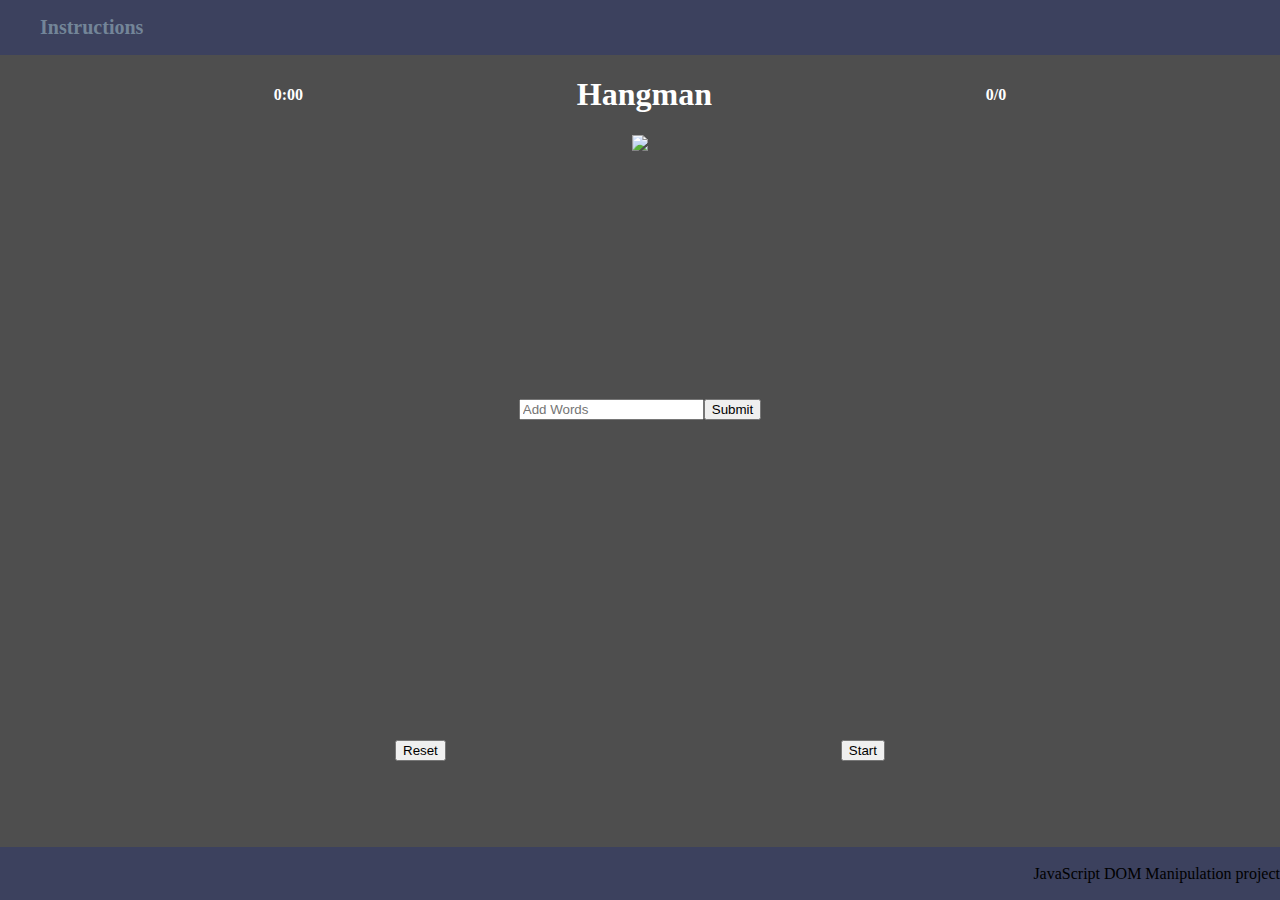
==== index.html @ 1994f508 "added guess to hold guesses" ====
<!DOCTYPE html>
<html lang="en">

<head>
    <meta charset="UTF-8">
    <meta name="viewport" content="width=device-width, initial-scale=1.0">
    <meta http-equiv="X-UA-Compatible" content="ie=edge">
    <link href="style.css" rel="stylesheet">
    <script src="script.js" defer></script>
    <title>Hangman</title>
</head>

<body>

    <nav>
        <ul>
            <li>
                <a href="./instructions.html"> Instructions </a>
            </li>
        </ul>
    </nav>
    <main>
        <section id="game-detail">
            <div>
                <div id="timer">
                    <p id="minutes"> 0 </p>
                    <p> : </p>
                    <p id="seconds"> 00</p>

                </div>
            </div>
            <div>
                <h1> Hangman </h1>
            </div>
            <div id="answer-con">
                <p id="correct"> 0 <p>
                <p> / </p>
                <p id="total"> 0 </p> <!-- total of words -->
            </div>
        </section>
        <section id="game-image">
            <img src="https://via.placeholder.com/300/09f/fff.png">
        </section>
        <section id="keyboard">
                        <!-- <div id="keyboard">
                <p> Q </p>
                <p> W </p> 
                <p> E </p>
                <p> R </p>
                <p> T </p>
                <p> Y </p>
                <p> U </p>
                <p> I </p>
                <p> O </p>
                <p> P </p>
                <br>
                <p> A </p>
                <p> S </p> 
                <p> D </p>
                <p> F </p>
                <p> G </p>
                <p> H </p>
                <p> J </p>
                <p> K </p>
                <p> L </p>
                <br>
                <p> Z </p>
                <p> X </p> 
                <p> C </p>
                <p> V </p>
                <p> B </p>
                <p> N </p>
                <p> M </p>
            </div> -->
        </section>
        <section>
            <p id="guess"></p>
        </section>
        <section id="game">
            <input type="text" placeholder="Add Words" id="word">
            <input type="submit" id="submit">
        </section>
        <section id="game-navigation">
            <input type="reset" id="reset">
            <input type="submit" value="Start" id="start">
        </section>
    </main>
    <footer>
        <p> JavaScript DOM Manipulation project</p>
    </footer>
</body>

</html>
---- style.css ----
:root {
  --color-1: #3c415e;
  --color-2: #738598;
  --color-3: #dfe2e2;
  --color-4: #1cb3c8;
}
* {
  box-sizing: border-box;
}
html, body {
  padding: 0;
  margin: 0;
  border: 0;
  height: 100vh;
  width: 100%;
  display: flex;
  flex-direction: column;
}

ul {
  list-style-type: none; 
}
a {
  text-decoration: none;
  color: var(--color-2);
  font-size: 20px;
  font-weight: 600;
  /* animation */
  transition-timing-function: ease-in-out;
  transition-duration: 200ms;
}
a:hover {
  color: var(--color-4);
}
/*  Nav Bar  */
nav {
  background: var(--color-1);
  height: 88px;
  display: flex;
  align-items: center;
  flex: 1;
}

/*  Main Content  */

main {
  display: flex;
  flex-direction: column;
  justify-content: space-around;
  flex: 15;
  background: rgb(78, 78, 78);
}

#timer {
  display: flex;
  flex-direction: row;
  justify-content: space-between;
  align-items: center;
}

#game-detail {
  display: flex;
  justify-content: space-evenly;
  align-items: center;
  
}

#answer-con {
  display: flex;
  flex-direction: row;
  justify-content: space-evenly;
  align-items: center;
}

#game-image {
  display: flex;
  flex-direction: row;
  justify-content: center;
  align-items: center;
}

#keyboard {
  display: flex;
  flex-direction: row;
  
}

#game {
  display: flex;
  justify-content: center;
  align-items: center;
  flex: 5;
}

#game-navigation {
  display: flex;
  justify-content: space-evenly;
  align-items: center;
  flex: 2;
}

/* Footer */
footer {
  height: 65px;
  background: var(--color-1);
  display: flex;
  flex-direction: row;
  justify-content: flex-end;
  align-items: center;
  flex: 1;
}




/* temp */
main p{
  color: white;
  font-weight: 800;
}
main h1 {
  color: white;
  font-weight: 800;
}
/* temp */
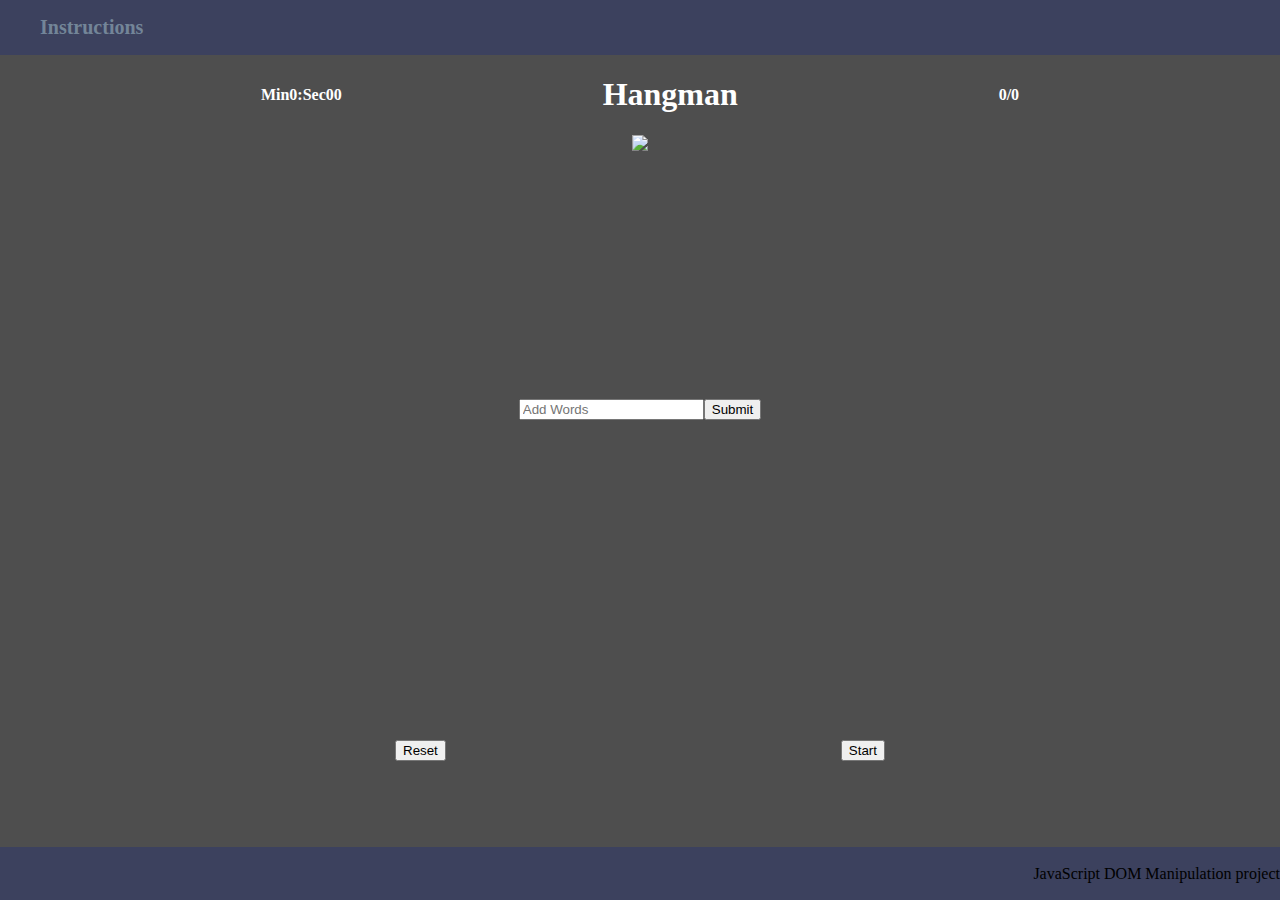
==== commit 89d85f12: "running into a problem of setInterval not available in global scope so when player wins game also sa" ====
--- a/index.html
+++ b/index.html
@@ -23,8 +23,10 @@
         <section id="game-detail">
             <div>
                 <div id="timer">
+                    <p> Min </p>
                     <p id="minutes"> 0 </p>
                     <p> : </p>
+                    <p> Sec </p>
                     <p id="seconds"> 00</p>
 
                 </div>
@@ -86,7 +88,7 @@
         </section>
     </main>
     <footer>
-        <p> JavaScript DOM Manipulation project</p>
+        <p> JavaScript DOM Manipulation project </p>
     </footer>
 </body>
 
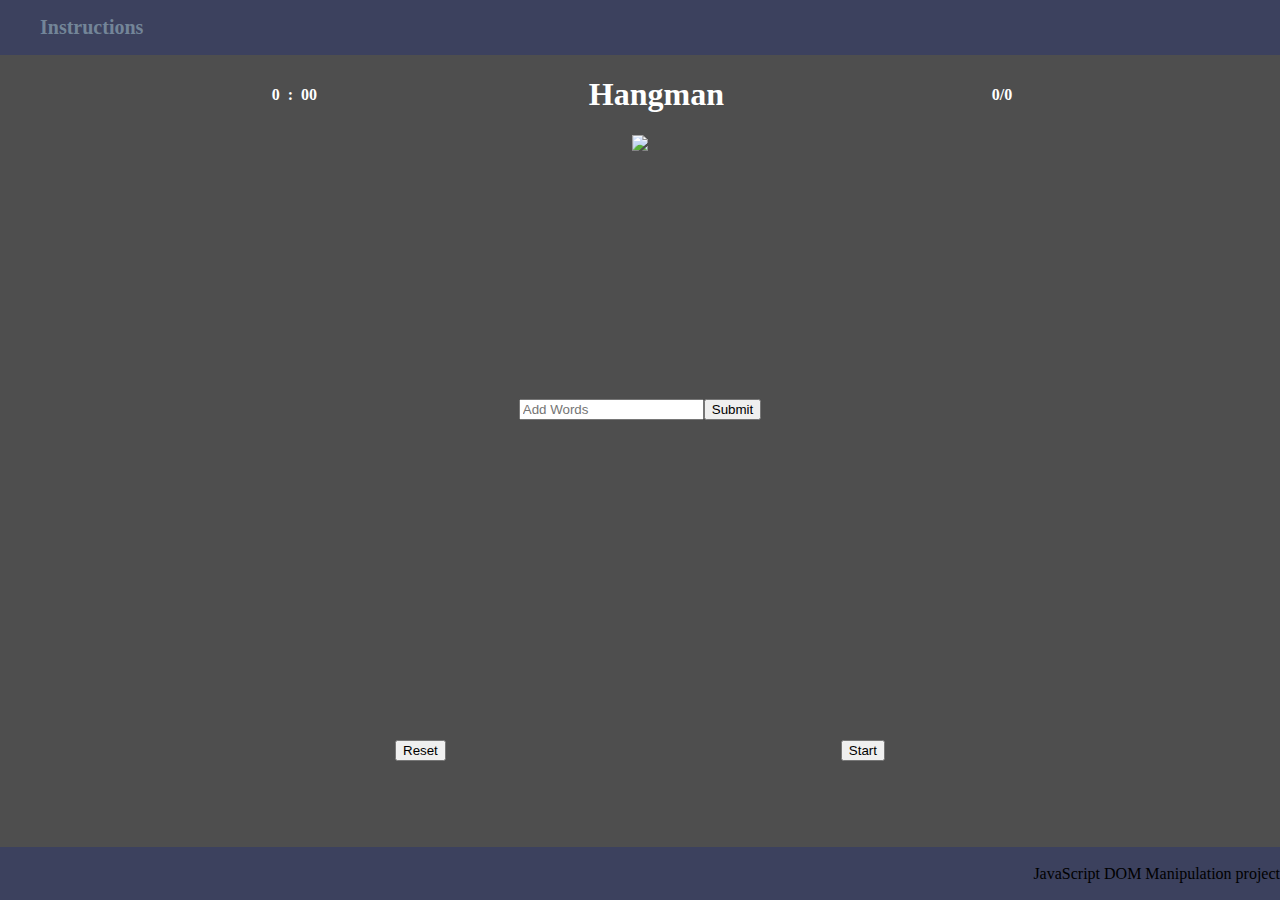
==== commit 64c3bb99: "added padding to timer p tag element, added a console log for gameover and tested functions" ====
--- a/index.html
+++ b/index.html
@@ -23,10 +23,8 @@
         <section id="game-detail">
             <div>
                 <div id="timer">
-                    <p> Min </p>
                     <p id="minutes"> 0 </p>
                     <p> : </p>
-                    <p> Sec </p>
                     <p id="seconds"> 00</p>
 
                 </div>
--- a/style.css
+++ b/style.css
@@ -56,6 +56,11 @@
   flex-direction: row;
   justify-content: space-between;
   align-items: center;
+}
+
+/* target the p tag inside timer */
+#timer p {
+  padding: 4px;
 }
 
 #game-detail {
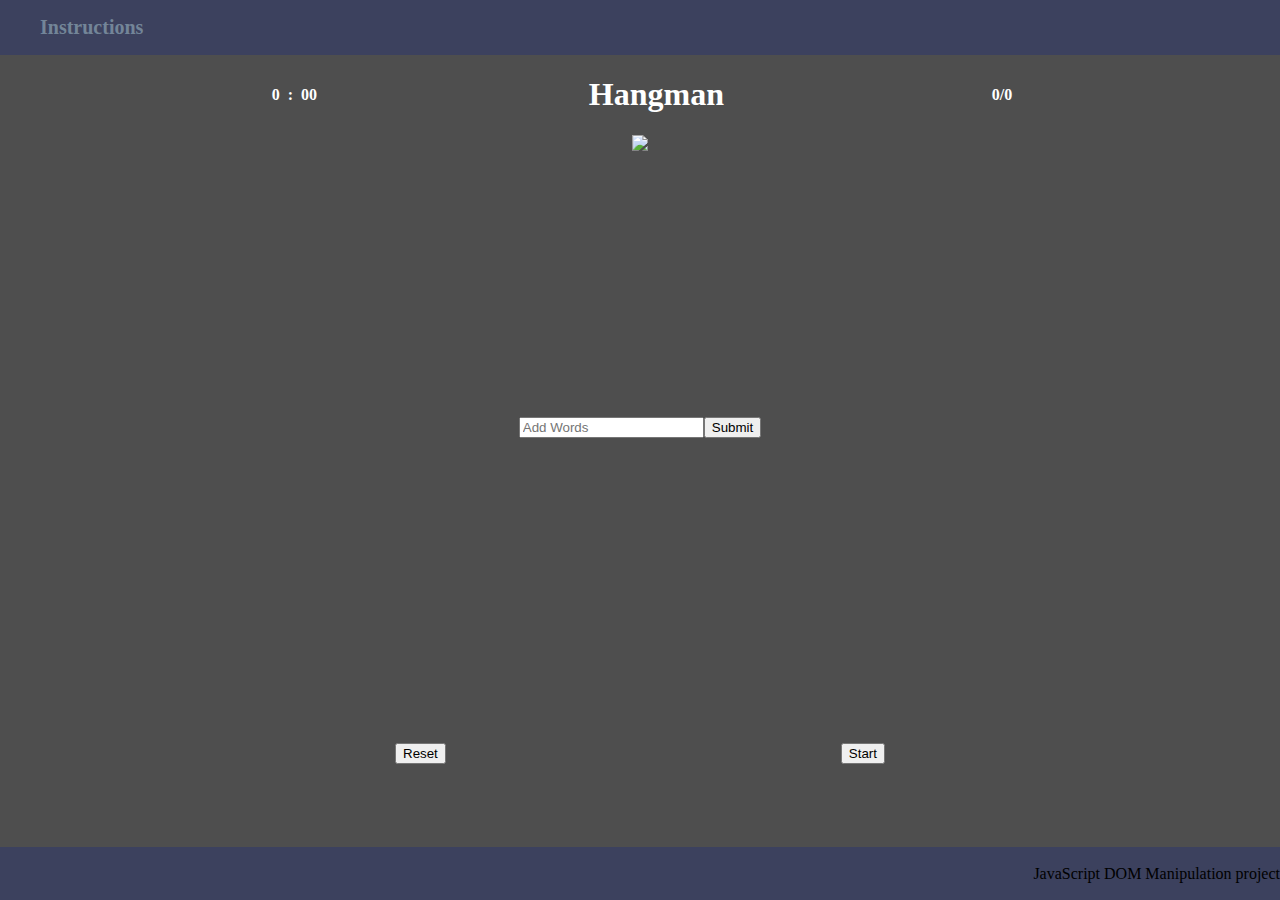
==== commit a54dc21d: "function renderWord that renders the chosen word to be shown to players." ====
--- a/index.html
+++ b/index.html
@@ -74,7 +74,7 @@
             </div> -->
         </section>
         <section>
-            <p id="guess"></p>
+            <h1 id="guess"></h1>
         </section>
         <section id="game">
             <input type="text" placeholder="Add Words" id="word">
--- a/style.css
+++ b/style.css
@@ -90,6 +90,13 @@
   
 }
 
+#guess {
+  display: flex;
+  justify-content: space-around;
+  align-items: flex-end;
+  flex-direction: row;
+}
+
 #game {
   display: flex;
   justify-content: center;
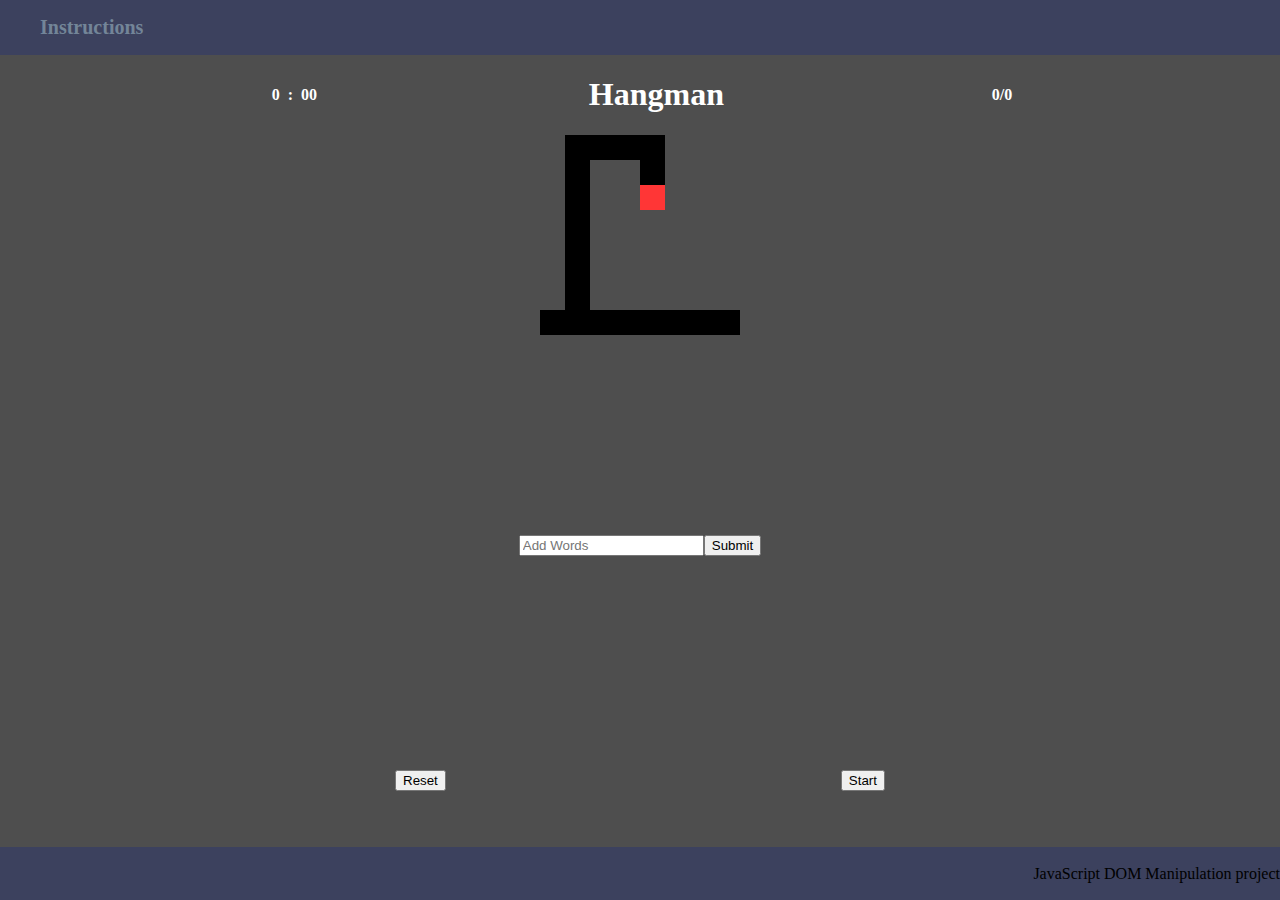
==== commit de4b49ac: "laid out positioning and plan of attack for hangman sprite image." ====
--- a/index.html
+++ b/index.html
@@ -38,8 +38,8 @@
                 <p id="total"> 0 </p> <!-- total of words -->
             </div>
         </section>
-        <section id="game-image">
-            <img src="https://via.placeholder.com/300/09f/fff.png">
+        <section id="game-image-section">
+            <div id="game-image"></div>
         </section>
         <section id="keyboard">
                         <!-- <div id="keyboard">
--- a/style.css
+++ b/style.css
@@ -77,11 +77,17 @@
   align-items: center;
 }
 
-#game-image {
+#game-image-section {
   display: flex;
   flex-direction: row;
   justify-content: center;
   align-items: center;
+}
+#game-image {
+  width: 200px;
+  height: 200px;
+  background: url(./images/PixelArt.png);
+  background-position: -200px 0px; /* moving the image from within to the left on the sprite*/
 }
 
 #keyboard {
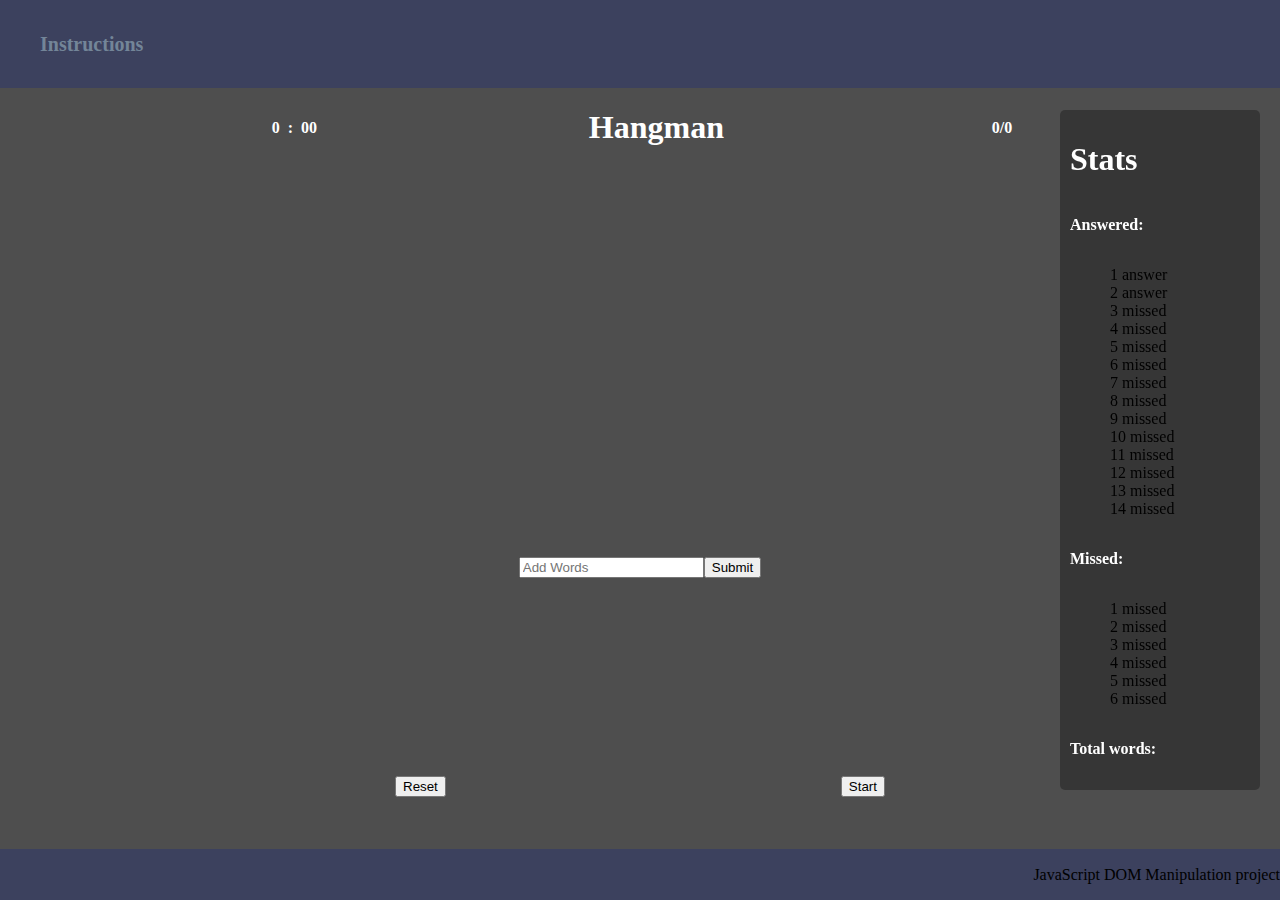
==== commit be4467c6: "worked on stats bar for keeping track of game created an html template of what I want to happen" ====
--- a/index.html
+++ b/index.html
@@ -11,14 +11,15 @@
 </head>
 
 <body>
-
-    <nav>
-        <ul>
-            <li>
-                <a href="./instructions.html"> Instructions </a>
-            </li>
-        </ul>
-    </nav>
+    <header>
+        <nav>
+            <ul>
+                <li>
+                    <a href="./instructions.html"> Instructions </a>
+                </li>
+            </ul>
+        </nav>
+    </header>
     <main>
         <section id="game-detail">
             <div>
@@ -34,15 +35,62 @@
             </div>
             <div id="answer-con">
                 <p id="correct"> 0 <p>
-                <p> / </p>
-                <p id="total"> 0 </p> <!-- total of words -->
+                        <p> / </p>
+                        <p id="total"> 0 </p> <!-- total of words -->
             </div>
         </section>
-        <section id="game-image-section">
-            <div id="game-image"></div>
+        <div class="main-game-info">
+            <section id="game-image-section">
+                <div id="game-image"></div>
+            </section>
+            <section id="stats-con">
+                <h1> Stats </h1>
+                <p> Answered: </p>
+                <ul>
+                    <li> 1 answer </li>
+                    <li> 2 answer </li>
+                    <li> 3 missed </li>
+                    <li> 4 missed </li>
+                    <li> 5 missed </li>
+                    <li> 6 missed </li>
+                    <li> 7 missed </li>
+                    <li> 8 missed </li>
+                    <li> 9 missed </li>
+                    <li> 10 missed </li>
+                    <li> 11 missed </li>
+                    <li> 12 missed </li>
+                    <li> 13 missed </li>
+                    <li> 14 missed </li>
+                </ul>
+                <p> Missed: </p>
+                <ul>
+                    <li> 1 missed </li>
+                    <li> 2 missed </li>
+                    <li> 3 missed </li>
+                    <li> 4 missed </li>
+                    <li> 5 missed </li>
+                    <li> 6 missed </li>
+                </ul>
+                <p> Total words: </p>
+                <p> 4 </p>
+                <p> Percentage: </p>
+                <p> 50% </p>
+            </section>
+        </div>
+
+        <section>
+            <h1 id="guess"></h1>
+        </section>
+        <section id="game">
+            <input type="text" placeholder="Add Words" id="word">
+            <input type="submit" id="submit">
+        </section>
+        <section id="game-navigation">
+            <input type="reset" id="reset">
+            <input type="submit" value="Start" id="start">
         </section>
         <section id="keyboard">
-                        <!-- <div id="keyboard">
+            <!-- <div id="keyboard">
                 <p> Q </p>
                 <p> W </p> 
                 <p> E </p>
@@ -73,17 +121,6 @@
                 <p> M </p>
             </div> -->
         </section>
-        <section>
-            <h1 id="guess"></h1>
-        </section>
-        <section id="game">
-            <input type="text" placeholder="Add Words" id="word">
-            <input type="submit" id="submit">
-        </section>
-        <section id="game-navigation">
-            <input type="reset" id="reset">
-            <input type="submit" value="Start" id="start">
-        </section>
     </main>
     <footer>
         <p> JavaScript DOM Manipulation project </p>
--- a/style.css
+++ b/style.css
@@ -4,9 +4,11 @@
   --color-3: #dfe2e2;
   --color-4: #1cb3c8;
 }
+
 * {
   box-sizing: border-box;
 }
+
 html, body {
   padding: 0;
   margin: 0;
@@ -18,8 +20,9 @@
 }
 
 ul {
-  list-style-type: none; 
+  list-style-type: none;
 }
+
 a {
   text-decoration: none;
   color: var(--color-2);
@@ -29,10 +32,13 @@
   transition-timing-function: ease-in-out;
   transition-duration: 200ms;
 }
+
 a:hover {
   color: var(--color-4);
 }
+
 /*  Nav Bar  */
+
 nav {
   background: var(--color-1);
   height: 88px;
@@ -59,6 +65,7 @@
 }
 
 /* target the p tag inside timer */
+
 #timer p {
   padding: 4px;
 }
@@ -67,7 +74,6 @@
   display: flex;
   justify-content: space-evenly;
   align-items: center;
-  
 }
 
 #answer-con {
@@ -77,23 +83,47 @@
   align-items: center;
 }
 
+.main-game-info {
+  display: flex;
+  justify-content: center;
+  align-items: center;
+  flex-direction: row;
+}
+
+#stats-con {
+  position: fixed;
+  right: 0;
+  top: 10vh;
+  bottom: 10vh;
+  display: flex;
+  flex-direction: column;
+  flex-wrap: nowrap;
+  overflow: auto;
+  width: 200px;
+  min-width: 100px;
+  margin: 20px;
+  border-radius: 5px;
+  padding: 10px;
+  background: RGBA(0, 0, 0, 0.3);
+}
+
 #game-image-section {
   display: flex;
   flex-direction: row;
   justify-content: center;
   align-items: center;
 }
+
 #game-image {
   width: 200px;
   height: 200px;
-  background: url(./images/PixelArt.png);
-  background-position: -200px 0px; /* moving the image from within to the left on the sprite*/
+  /* background: url(./images/PixelArt.png) -0px 0; */
+  /* moving the image from within to the left on the sprite*/
 }
 
 #keyboard {
   display: flex;
   flex-direction: row;
-  
 }
 
 #guess {
@@ -118,6 +148,7 @@
 }
 
 /* Footer */
+
 footer {
   height: 65px;
   background: var(--color-1);
@@ -128,16 +159,16 @@
   flex: 1;
 }
 
+/* temp */
 
-
-
-/* temp */
-main p{
+main p {
   color: white;
   font-weight: 800;
 }
+
 main h1 {
   color: white;
   font-weight: 800;
 }
+
 /* temp */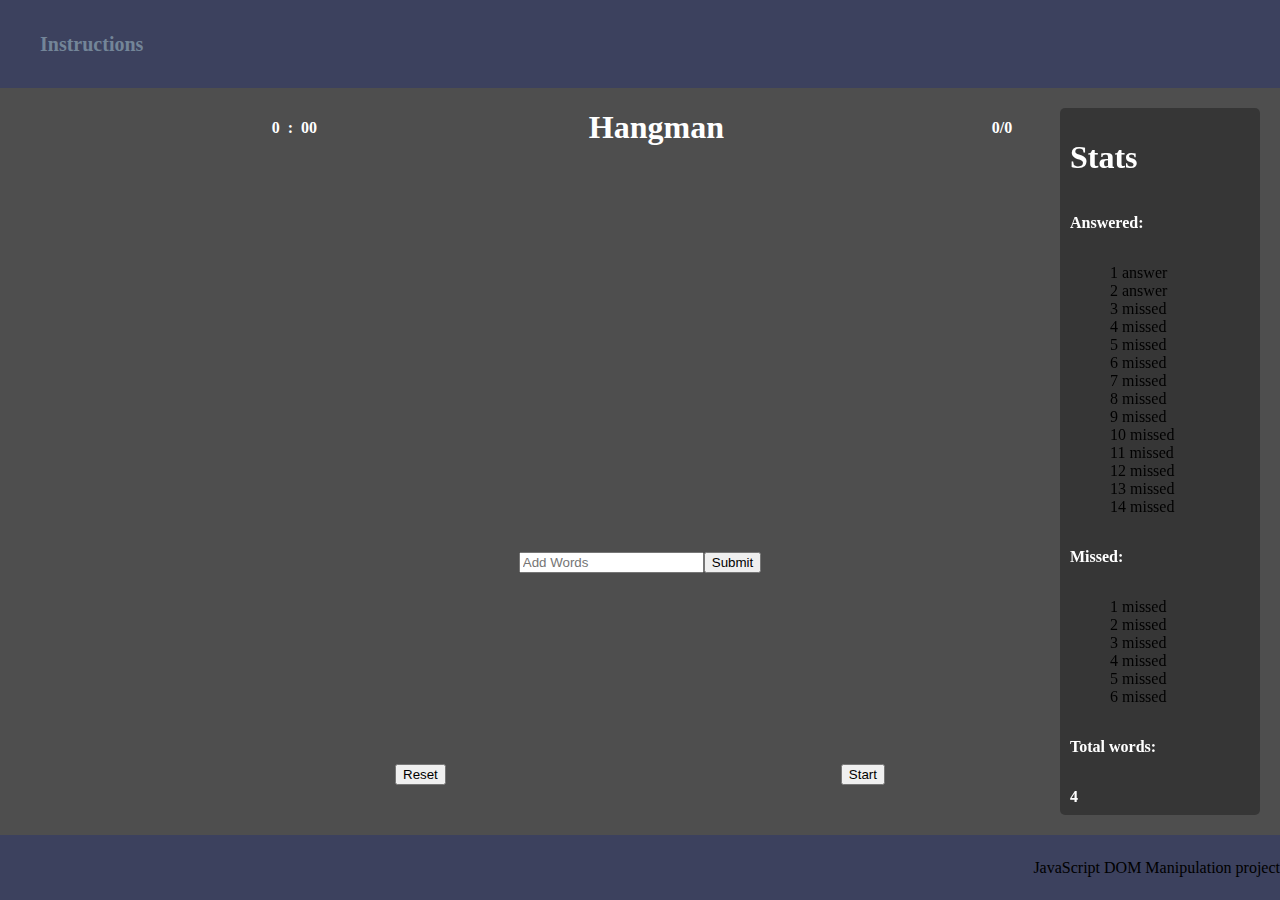
==== commit 805681e8: "Update index.html" ====
--- a/index.html
+++ b/index.html
@@ -34,9 +34,11 @@
                 <h1> Hangman </h1>
             </div>
             <div id="answer-con">
-                <p id="correct"> 0 <p>
+                <p id="correct"> 0
+                    <p>
                         <p> / </p>
-                        <p id="total"> 0 </p> <!-- total of words -->
+                        <p id="total"> 0 </p>
+                        <!-- total of words -->
             </div>
         </section>
         <div class="main-game-info">
@@ -127,4 +129,4 @@
     </footer>
 </body>
 
-</html>+</html>
--- a/style.css
+++ b/style.css
@@ -38,7 +38,10 @@
 }
 
 /*  Nav Bar  */
-
+header {
+  max-height: 88px;
+  min-height: 88px;
+}
 nav {
   background: var(--color-1);
   height: 88px;
@@ -93,8 +96,8 @@
 #stats-con {
   position: fixed;
   right: 0;
-  top: 10vh;
-  bottom: 10vh;
+  top: 88px;
+  bottom: 65px;
   display: flex;
   flex-direction: column;
   flex-wrap: nowrap;
@@ -151,6 +154,7 @@
 
 footer {
   height: 65px;
+  min-height: 65px;
   background: var(--color-1);
   display: flex;
   flex-direction: row;
